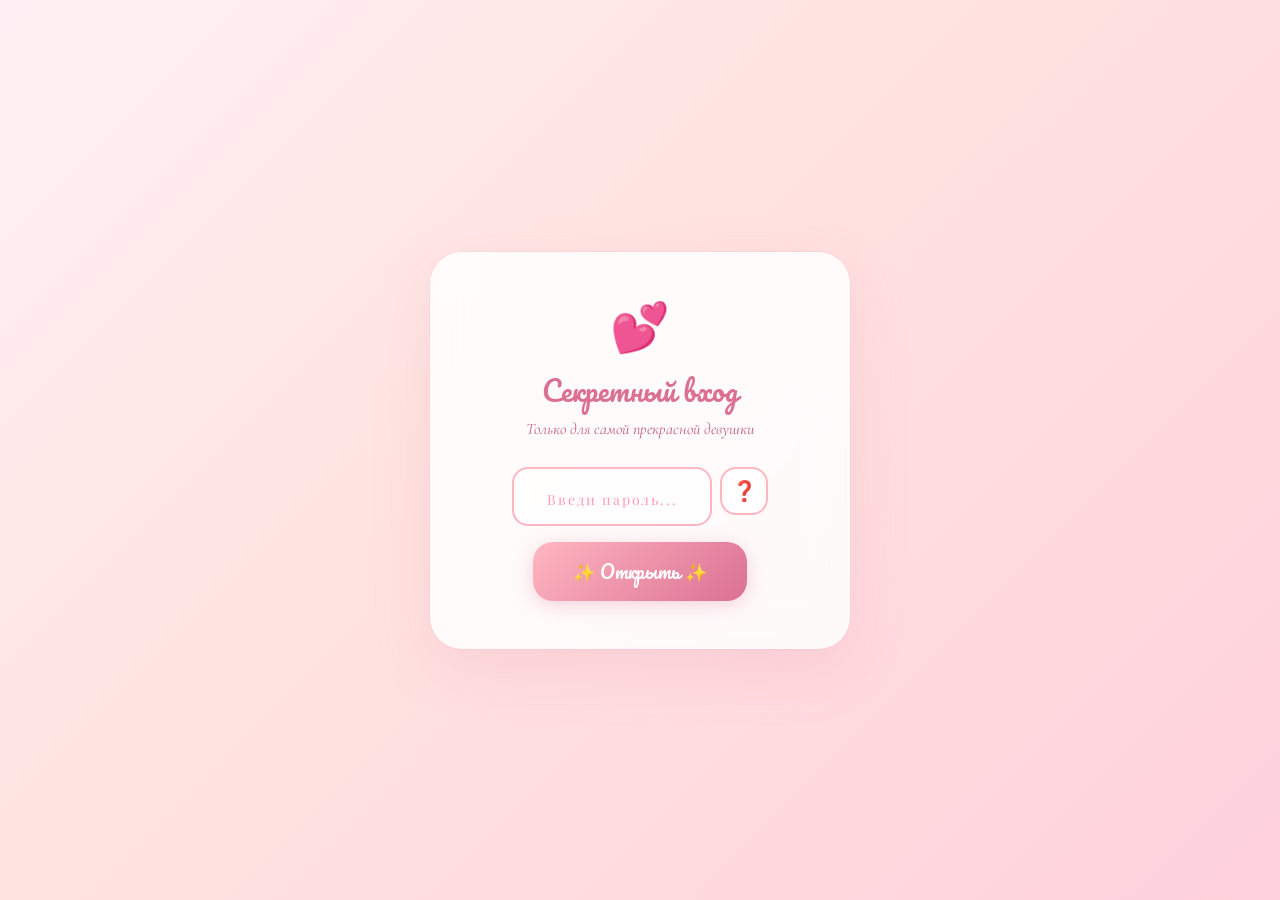
==== index.html @ 4d9b9edc "Add files via upload" ====
<!DOCTYPE html>
<html lang="ru">
<head>
  <meta charset="UTF-8">
  <meta name="viewport" content="width=device-width, initial-scale=1.0">
  <title>С днём рождения, Ангелина! ❤️</title>
  <link rel="preconnect" href="https://fonts.googleapis.com">
  <link rel="preconnect" href="https://fonts.gstatic.com" crossorigin>
  <link href="https://fonts.googleapis.com/css2?family=Playfair+Display:ital,wght@0,400;0,700;1,400&family=Pacifico&family=Cormorant+Garamond:ital,wght@0,400;0,500;1,400&display=swap" rel="stylesheet">
  <link rel="stylesheet" href="css/style.css">
</head>
<body>

<div id="auth-screen">
  <div class="auth-card">
    <div class="auth-emoji">💕</div>
    <h1 class="auth-title">Секретный вход</h1>
    <p class="auth-subtitle">Только для самой прекрасной девушки</p>
    <div class="auth-input-group">
      <input type="password" id="password-input" class="auth-input" placeholder="Введи пароль..." maxlength="6" autocomplete="off">
      <button class="auth-hint-btn" id="hint-btn" title="Подсказка">❓</button>
    </div>
    <button class="auth-btn" id="auth-btn">✨ Открыть ✨</button>
    <p class="auth-error" id="auth-error">Неверный пароль. Попробуй ещё 💗</p>
    <div class="hint-box" id="hint-box">
      <p>💭 Подсказка:</p>
      <p>Сколько тебе лет?</p>
      <p>Какое сегодня число?</p>
      <p>Какого числа у нас годовщина?</p>
      <p class="hint-final">Впиши эти 3 числа в пароль ✨</p>
    </div>
  </div>
</div>

<div id="main-content" style="display:none;">
  <div class="floating-hearts" id="floating-hearts"></div>

  <header class="hero">
    <div class="hero-badge">🎂 21 год</div>
    <h1 class="hero-title">С днём рождения, <span class="hero-name">Ангелина</span>!</h1>
    <p class="hero-subtitle">Самая красивая, самая любимая, самая родная ❤️</p>
    <div class="hero-roses">🌹🌷🌺🌸🌼</div>
  </header>

  <nav class="section-nav" id="section-nav">
    <button class="nav-btn active" data-section="counter">💗 Счётчик</button>
    <button class="nav-btn" data-section="letter">💌 Письмо</button>
    <button class="nav-btn" data-section="games">🎮 Игры</button>
    <button class="nav-btn" data-section="fireworks" id="fireworks-btn">🎆 Фейерверк</button>
  </nav>

  <div class="sections-container">

    <section id="section-counter" class="section active">
      <div class="section-header">
        <h2>💗 Наша история любви</h2>
        <p class="section-desc">С 21 декабря 2021 года — самый лучший день в нашей жизни</p>
      </div>
      <div class="counter-container" id="counter-container">
        <div class="counter-block">
          <span class="counter-num" id="counter-years">0</span>
          <span class="counter-label">лет</span>
        </div>
        <div class="counter-block">
          <span class="counter-num" id="counter-months">0</span>
          <span class="counter-label">месяцев</span>
        </div>
        <div class="counter-block">
          <span class="counter-num" id="counter-days">0</span>
          <span class="counter-label">дней</span>
        </div>
        <div class="counter-block">
          <span class="counter-num" id="counter-hours">0</span>
          <span class="counter-label">часов</span>
        </div>
        <div class="counter-block">
          <span class="counter-num" id="counter-minutes">0</span>
          <span class="counter-label">минут</span>
        </div>
        <div class="counter-block">
          <span class="counter-num" id="counter-seconds">0</span>
          <span class="counter-label">секунд</span>
        </div>
      </div>
      <div class="counter-stats" id="counter-stats">
        <div class="stat-block">
          <span class="stat-num" id="stat-birthdays">0</span>
          <span class="stat-label">дней рождений вместе</span>
        </div>
        <div class="stat-block">
          <span class="stat-num" id="stat-iloveyou">7 300</span>
          <span class="stat-label">раз сказано «Я люблю тебя»</span>
        </div>
        <div class="stat-block">
          <span class="stat-num" id="stat-thoughts">49 290</span>
          <span class="stat-label">минут в мыслях о тебе</span>
        </div>
        <div class="stat-block">
          <span class="stat-num" id="stat-hugs">15 000</span>
          <span class="stat-label">мысленных обнимашек</span>
        </div>
      </div>
      <p class="counter-message">И с каждым днём я люблю тебя всё сильнее 💕</p>
    </section>

    <section id="section-letter" class="section">
      <div class="section-header">
        <h2>💌 Письмо для любимой</h2>
        <p class="section-desc">Нажми на конверт, чтобы прочитать</p>
      </div>
      <div class="envelope-wrapper" id="envelope-wrapper">
        <div class="envelope" id="envelope">
          <div class="envelope-flap"></div>
          <div class="envelope-body">
            <span class="envelope-heart">❤️</span>
            <span class="envelope-text">Для Ангелины</span>
          </div>
        </div>
        <div class="letter-paper" id="letter-paper">
          <div class="letter-content">
            <p class="letter-date">21 июня 2026 года</p>
            <p class="letter-greeting">Моя любимая Ангелина,</p>
            <div class="letter-body">
              <p>Сегодня самый особенный день — твой 21-й день рождения! И я снова и снова поражаюсь тому, как мне повезло встретить тебя.</p>
              <p>Ты — самое прекрасное, что случилось в моей жизни. Твоя улыбка освещает мой мир ярче тысячи солнц, твой смех — самая мелодичная музыка, а твои глаза... в них я готов тонуть каждый день.</p>
              <p>С каждым днём я люблю тебя всё сильнее. Ты делаешь меня лучше, ты вдохновляешь меня, ты — моя половинка, которую я искал всю жизнь.</p>
              <p>Я хочу, чтобы каждый твой день был наполнен счастьем, улыбками и любовью. Ты заслуживаешь всего самого лучшего в этом мире, и я сделаю всё, чтобы ты это получила.</p>
              <p>Спасибо, что ты есть. Спасибо за каждый миг, проведённый вместе. Спасибо за твою любовь и нежность.</p>
              <p class="letter-final">Я люблю тебя ❤️</p>
            </div>
            <div class="letter-seal-area">
              <div class="letter-kiss">💋</div>
              <p class="letter-signature">С любовью,<br>от Шайлушайчика</p>
            </div>
          </div>
        </div>
      </div>
    </section>

    <section id="section-games" class="section">
      <div class="section-header">
        <h2>🎮 Мини-игры для тебя</h2>
        <p class="section-desc">Развлекайся и улыбайся! 💕</p>
      </div>

      <div class="game-tabs">
        <button class="game-tab active" data-game="memory">🧠 Найди пару</button>
        <button class="game-tab" data-game="quiz">📝 Тест для Ангелины</button>
      </div>

      <div id="game-memory" class="game-content active">
        <h3 class="game-title">🧠 Найди пару ❤️</h3>
        <p class="game-desc">Найди все пары одинаковых карточек</p>
        <div class="memory-stats">
          <span>Ходов: <strong id="memory-moves">0</strong></span>
          <span>Найдено: <strong id="memory-found">0</strong>/6</span>
        </div>
        <div class="memory-grid" id="memory-grid"></div>
        <div class="memory-win" id="memory-win" style="display:none;">
          <p>🎉 Ура! Ты нашла все пары!</p>
          <p>Ты сделала это за <span id="memory-final-moves">0</span> ходов! Ты невероятная 💕</p>
          <button class="memory-restart" onclick="initMemory()">🔄 Сыграть ещё</button>
        </div>
      </div>

      <div id="game-quiz" class="game-content">
        <h3 class="game-title">📝 Тест</h3>
        <p class="game-desc">Ответь на вопросы и узнай результат! 💗</p>
        <div id="quiz-container"></div>
        <div class="quiz-result" id="quiz-result" style="display:none;"></div>
      </div>
    </section>

    <section id="section-fireworks" class="section">
      <div class="section-header">
        <h2>🎆 Фейерверк любви</h2>
        <p class="section-desc">Нажми на кнопку и небо озарится салютом в честь тебя!</p>
      </div>
      <div class="fireworks-launch">
        <button class="fireworks-start" id="fireworks-start">✨ Запустить фейерверк ✨</button>
      </div>
    </section>

  </div>

  <div id="fireworks-overlay">
    <canvas id="fireworks-canvas"></canvas>
    <button class="fireworks-close" id="fireworks-close">✕</button>
    <p class="fireworks-caption" id="fireworks-caption">С днём рождения, Ангелина! 🎆</p>
  </div>

  <div class="hidden-secret" id="secret-spot">
    <span class="secret-text" id="secret-text">💕</span>
  </div>

  <footer class="site-footer">
    <p>С любовью, от Шайлушайчика ❤️</p>
    <div class="footer-roses">🌹💕🌹</div>
  </footer>
</div>

<div class="music-player" id="music-player">
  <div class="player-main">
    <button class="player-prev" id="player-prev">◀</button>
    <button class="player-toggle" id="player-toggle">
      <span class="icon play" id="player-icon"></span>
    </button>
    <button class="player-next" id="player-next">▶</button>
    <div class="player-info">
      <span class="player-track-name" id="player-track-name">ssshhhhiiittt! — Танцы</span>
      <span class="player-track-counter"><span id="player-current">0:00</span> / <span id="player-total">0:00</span></span>
    </div>
    <div class="player-volume">
      <span class="vol-icon">🔊</span>
      <input type="range" class="vol-slider" id="vol-slider" min="0" max="1" step="0.05" value="0.7">
    </div>
    <button class="player-list-btn" id="player-list-btn">🎶</button>
  </div>
  <div class="player-progress" id="player-progress">
    <div class="player-progress-bar" id="player-progress-bar"></div>
  </div>
  <div class="player-tracklist" id="player-tracklist">
    <div class="tracklist-item active" data-track="0">ssshhhhiiittt! — Танцы</div>
    <div class="tracklist-item" data-track="1">Whole Lotta Swag — я тебя люблю</div>
    <div class="tracklist-item" data-track="2">тёмный принц — цветы</div>
  </div>
  <audio id="audio-player" preload="metadata"></audio>
</div>

<script src="js/auth.js"></script>
<script src="js/counter.js"></script>
<script src="js/player.js"></script>
<script src="js/fireworks.js"></script>

<script src="js/letter.js"></script>
<script src="js/games.js"></script>
<script src="js/main.js"></script>
</body>
</html>
---- css/style.css ----
* {
  margin: 0;
  padding: 0;
  box-sizing: border-box;
}

:root {
  --pink-lightest: #FFF0F5;
  --pink-mist: #FFE4E1;
  --pink-light: #FFD1DC;
  --pink: #FFB6C1;
  --pink-medium: #FF9CB4;
  --pink-rose: #E8A0BF;
  --pink-dark: #DB7093;
  --pink-text: #C0607A;
  --gold: #D4A574;
  --gold-light: #E8C8A0;
  --white: #FFFFFF;
  --shadow: rgba(219, 112, 147, 0.15);
  --smooth: cubic-bezier(0.4, 0, 0.2, 1);
  --bounce: cubic-bezier(0.175, 0.885, 0.32, 1.275);
}

body {
  font-family: 'Cormorant Garamond', serif;
  background: linear-gradient(135deg, var(--pink-lightest) 0%, var(--pink-mist) 50%, var(--pink-light) 100%);
  min-height: 100vh;
  overflow-x: hidden;
  color: var(--pink-text);
}

/* ============ AUTH SCREEN ============ */

#auth-screen {
  position: fixed;
  top: 0;
  left: 0;
  width: 100%;
  height: 100%;
  display: flex;
  align-items: center;
  justify-content: center;
  background: linear-gradient(135deg, #FFF0F5 0%, #FFE4E1 40%, #FFD1DC 100%);
  z-index: 1000;
  transition: opacity 0.8s ease, transform 0.8s ease;
}

#auth-screen.hidden {
  opacity: 0;
  transform: scale(1.1);
  pointer-events: none;
}

.auth-card {
  background: rgba(255, 255, 255, 0.85);
  backdrop-filter: blur(20px);
  border-radius: 32px;
  padding: 48px 40px;
  max-width: 420px;
  width: 90%;
  text-align: center;
  box-shadow: 0 20px 60px var(--shadow), 0 0 0 1px rgba(255, 182, 193, 0.2);
  animation: authFloat 4s var(--smooth) infinite;
}

@keyframes authFloat {
  0%, 100% { transform: translateY(0); }
  50% { transform: translateY(-8px); }
}

.auth-emoji {
  font-size: 48px;
  margin-bottom: 8px;
  animation: heartBeat 2s var(--smooth) infinite;
}

@keyframes heartBeat {
  0%, 100% { transform: scale(1); }
  25% { transform: scale(1.15); }
  40% { transform: scale(1); }
  60% { transform: scale(1.1); }
}

.auth-title {
  font-family: 'Pacifico', cursive;
  font-size: 28px;
  color: var(--pink-dark);
  margin-bottom: 4px;
  font-weight: 400;
}

.auth-subtitle {
  font-family: 'Cormorant Garamond', serif;
  font-size: 16px;
  color: var(--pink-text);
  margin-bottom: 28px;
  font-style: italic;
}

.auth-input-group {
  display: flex;
  gap: 8px;
  margin-bottom: 16px;
  justify-content: center;
}

.auth-input {
  padding: 14px 20px;
  border: 2px solid var(--pink);
  border-radius: 16px;
  font-size: 20px;
  font-family: 'Playfair Display', serif;
  text-align: center;
  letter-spacing: 8px;
  width: 200px;
  background: rgba(255, 255, 255, 0.6);
  color: var(--pink-text);
  outline: none;
  transition: all 0.35s var(--smooth);
}

.auth-input:focus {
  border-color: var(--pink-dark);
  box-shadow: 0 0 0 4px rgba(219, 112, 147, 0.1);
}

.auth-input::placeholder {
  letter-spacing: 2px;
  font-size: 14px;
  color: var(--pink-medium);
}

.auth-hint-btn {
  width: 48px;
  height: 48px;
  border: 2px solid var(--pink);
  border-radius: 16px;
  background: rgba(255, 255, 255, 0.6);
  font-size: 20px;
  cursor: pointer;
  transition: all 0.35s var(--smooth);
  display: flex;
  align-items: center;
  justify-content: center;
}

.auth-hint-btn:hover {
  background: var(--pink-light);
  border-color: var(--pink-dark);
  transform: scale(1.05);
}

.auth-btn {
  padding: 14px 40px;
  border: none;
  border-radius: 20px;
  background: linear-gradient(135deg, var(--pink) 0%, var(--pink-dark) 100%);
  color: white;
  font-size: 18px;
  font-family: 'Pacifico', cursive;
  cursor: pointer;
  transition: all 0.35s var(--smooth);
  box-shadow: 0 4px 20px rgba(219, 112, 147, 0.3);
}

.auth-btn:hover {
  transform: translateY(-2px);
  box-shadow: 0 8px 30px rgba(219, 112, 147, 0.4);
}

.auth-btn:active {
  transform: translateY(0);
}

.auth-error {
  font-size: 14px;
  color: #E07080;
  margin-top: 12px;
  display: none;
  font-style: italic;
}

.hint-box {
  margin-top: 20px;
  padding: 20px;
  background: rgba(255, 182, 193, 0.1);
  border-radius: 16px;
  border: 1px dashed var(--pink);
  display: none;
  animation: fadeSlideDown 0.4s ease;
}

@keyframes fadeSlideDown {
  from {
    opacity: 0;
    transform: translateY(-10px);
  }
  to {
    opacity: 1;
    transform: translateY(0);
  }
}

.hint-box p {
  font-family: 'Cormorant Garamond', serif;
  font-size: 16px;
  color: var(--pink-text);
  margin-bottom: 6px;
}

.hint-final {
  margin-top: 10px;
  font-style: italic;
  color: var(--pink-rose) !important;
}

/* ============ MAIN CONTENT ============ */

#main-content {
  opacity: 0;
  animation: contentFadeIn 1.2s ease forwards;
}

@keyframes contentFadeIn {
  from { opacity: 0; }
  to { opacity: 1; }
}

.floating-hearts {
  position: fixed;
  top: 0;
  left: 0;
  width: 100%;
  height: 100%;
  pointer-events: none;
  z-index: 0;
  overflow: hidden;
}

.floating-heart {
  position: absolute;
  font-size: 20px;
  animation: floatUp var(--smooth) infinite;
  opacity: 0.4;
}

@keyframes floatUp {
  0% {
    transform: translateY(100vh) rotate(0deg) scale(0.5);
    opacity: 0;
  }
  10% {
    opacity: 0.4;
  }
  90% {
    opacity: 0.4;
  }
  100% {
    transform: translateY(-100px) rotate(720deg) scale(1);
    opacity: 0;
  }
}

/* ============ HERO ============ */

.hero {
  text-align: center;
  padding: 60px 20px 40px;
  position: relative;
  z-index: 1;
}

.hero-badge {
  display: inline-block;
  padding: 8px 24px;
  background: linear-gradient(135deg, var(--pink), var(--pink-dark));
  color: white;
  border-radius: 30px;
  font-family: 'Pacifico', cursive;
  font-size: 18px;
  margin-bottom: 20px;
  box-shadow: 0 4px 15px rgba(219, 112, 147, 0.3);
  animation: pulse 3s var(--smooth) infinite;
}

@keyframes pulse {
  0%, 100% { transform: scale(1); }
  50% { transform: scale(1.05); }
}

.hero-title {
  font-family: 'Playfair Display', serif;
  font-size: 42px;
  color: var(--pink-dark);
  line-height: 1.3;
  margin-bottom: 12px;
}

.hero-name {
  font-family: 'Pacifico', cursive;
  color: var(--pink-rose);
  font-size: 48px;
  display: inline-block;
  animation: shimmer 4s var(--smooth) infinite;
  background: linear-gradient(135deg, var(--pink-dark), var(--pink-rose), var(--pink-dark));
  background-size: 200% 200%;
  -webkit-background-clip: text;
  background-clip: text;
  -webkit-text-fill-color: transparent;
}

@keyframes shimmer {
  0%, 100% { background-position: 0% 50%; }
  50% { background-position: 100% 50%; }
}

.hero-subtitle {
  font-family: 'Cormorant Garamond', serif;
  font-size: 18px;
  color: var(--pink-text);
  font-style: italic;
  margin-bottom: 16px;
}

.hero-roses {
  font-size: 28px;
  letter-spacing: 8px;
  animation: sway 4s var(--smooth) infinite;
}

@keyframes sway {
  0%, 100% { transform: rotate(-3deg); }
  50% { transform: rotate(3deg); }
}

/* ============ SECTION NAV ============ */

.section-nav {
  display: flex;
  justify-content: center;
  gap: 8px;
  padding: 12px 16px;
  position: sticky;
  top: 0;
  z-index: 100;
  background: rgba(255, 240, 245, 0.8);
  backdrop-filter: blur(12px);
  border-bottom: 1px solid rgba(255, 182, 193, 0.3);
  flex-wrap: wrap;
}

.nav-btn {
  padding: 10px 20px;
  border: 2px solid transparent;
  border-radius: 20px;
  background: rgba(255, 255, 255, 0.5);
  font-family: 'Cormorant Garamond', serif;
  font-size: 15px;
  font-weight: 500;
  color: var(--pink-text);
  cursor: pointer;
  transition: all 0.35s var(--smooth);
}

.nav-btn:hover {
  background: rgba(255, 255, 255, 0.8);
  border-color: var(--pink);
}

.nav-btn.active {
  background: linear-gradient(135deg, var(--pink), var(--pink-dark));
  color: white;
  border-color: transparent;
  box-shadow: 0 4px 15px rgba(219, 112, 147, 0.3);
}

/* ============ SECTIONS ============ */

.sections-container {
  max-width: 720px;
  margin: 0 auto;
  padding: 20px 16px 120px;
  position: relative;
  z-index: 1;
}

.section {
  display: none;
  animation: sectionFadeIn 0.6s var(--bounce);
}

.section.active {
  display: block;
}

@keyframes sectionFadeIn {
  from {
    opacity: 0;
    transform: translateY(20px);
  }
  to {
    opacity: 1;
    transform: translateY(0);
  }
}

.section-header {
  text-align: center;
  margin-bottom: 28px;
}

.section-header h2 {
  font-family: 'Playfair Display', serif;
  font-size: 28px;
  color: var(--pink-dark);
  margin-bottom: 6px;
}

.section-desc {
  font-family: 'Cormorant Garamond', serif;
  font-size: 16px;
  color: var(--pink-text);
  font-style: italic;
}

/* ============ COUNTER ============ */

.counter-container {
  display: flex;
  flex-wrap: wrap;
  justify-content: center;
  gap: 12px;
  margin-bottom: 20px;
}

.counter-block {
  background: rgba(255, 255, 255, 0.7);
  backdrop-filter: blur(8px);
  border-radius: 20px;
  padding: 16px 18px;
  min-width: 80px;
  text-align: center;
  box-shadow: 0 4px 20px var(--shadow);
  border: 1px solid rgba(255, 182, 193, 0.3);
  transition: transform 0.3s ease;
}

.counter-block:hover {
  transform: translateY(-4px);
}

.counter-num {
  display: block;
  font-family: 'Playfair Display', serif;
  font-size: 32px;
  color: var(--pink-dark);
  font-weight: 700;
  line-height: 1.2;
}

.counter-label {
  display: block;
  font-family: 'Cormorant Garamond', serif;
  font-size: 13px;
  color: var(--pink-text);
  text-transform: uppercase;
  letter-spacing: 1px;
  margin-top: 2px;
}

.counter-message {
  text-align: center;
  font-family: 'Pacifico', cursive;
  font-size: 18px;
  color: var(--pink-rose);
  margin-top: 12px;
}

/* ============ COUNTER STATS ============ */

.counter-stats {
  display: flex;
  flex-wrap: wrap;
  justify-content: center;
  gap: 10px;
  margin: 20px 0;
}

.stat-block {
  background: rgba(255, 255, 255, 0.65);
  backdrop-filter: blur(8px);
  border-radius: 16px;
  padding: 14px 18px;
  min-width: 140px;
  flex: 1;
  text-align: center;
  box-shadow: 0 4px 20px var(--shadow);
  border: 1px solid rgba(255, 182, 193, 0.25);
  transition: transform 0.35s var(--smooth);
}

.stat-block:hover {
  transform: translateY(-4px);
}

.stat-num {
  display: block;
  font-family: 'Playfair Display', serif;
  font-size: 26px;
  color: var(--pink-dark);
  font-weight: 700;
  line-height: 1.2;
}

.stat-label {
  display: block;
  font-family: 'Cormorant Garamond', serif;
  font-size: 12px;
  color: var(--pink-text);
  margin-top: 4px;
  line-height: 1.3;
}




/* ============ LETTER ============ */

.envelope-wrapper {
  display: flex;
  flex-direction: column;
  align-items: center;
  cursor: pointer;
}

.envelope {
  position: relative;
  width: 280px;
  height: 200px;
  background: linear-gradient(135deg, var(--pink-light) 0%, var(--pink) 100%);
  border-radius: 12px;
  box-shadow: 0 8px 30px var(--shadow);
  overflow: hidden;
  transition: transform 0.3s ease;
}

.envelope:hover {
  transform: scale(1.02);
}

.envelope-flap {
  position: absolute;
  top: 0;
  left: 0;
  width: 100%;
  height: 100%;
  clip-path: polygon(50% 40%, 0% 0%, 100% 0%);
  background: linear-gradient(135deg, var(--pink-medium) 0%, var(--pink-dark) 100%);
  transition: all 0.6s cubic-bezier(0.4, 0, 0.2, 1);
  transform-origin: top;
  z-index: 3;
}

.envelope.opened .envelope-flap {
  transform: rotateX(180deg);
  clip-path: polygon(50% 60%, 0% 0%, 100% 0%);
  z-index: 0;
}

.envelope-body {
  position: absolute;
  top: 0;
  left: 0;
  width: 100%;
  height: 100%;
  display: flex;
  flex-direction: column;
  align-items: center;
  justify-content: center;
  z-index: 2;
}

.envelope-heart {
  font-size: 40px;
  animation: heartBeat 2s ease-in-out infinite;
}

.envelope-text {
  font-family: 'Pacifico', cursive;
  font-size: 16px;
  color: white;
  margin-top: 8px;
}

.letter-paper {
  width: 280px;
  max-height: 0;
  overflow: hidden;
  background: linear-gradient(135deg, #FFFEF5 0%, #FFFBF0 100%);
  border-radius: 8px;
  box-shadow: 0 8px 30px var(--shadow);
  transition: max-height 0.8s cubic-bezier(0.4, 0, 0.2, 1);
  margin-top: -4px;
  position: relative;
  z-index: 4;
}

.letter-paper.open {
  max-height: 800px;
  padding: 28px 24px;
  border: 1px solid rgba(255, 182, 193, 0.3);
}

.letter-content {
  opacity: 0;
  transition: opacity 0.6s ease 0.4s;
}

.letter-paper.open .letter-content {
  opacity: 1;
}

.letter-date {
  font-family: 'Cormorant Garamond', serif;
  font-size: 14px;
  color: var(--gold);
  text-align: right;
  margin-bottom: 12px;
  font-style: italic;
}

.letter-greeting {
  font-family: 'Playfair Display', serif;
  font-size: 20px;
  color: var(--pink-dark);
  margin-bottom: 12px;
}

.letter-body p {
  font-family: 'Cormorant Garamond', serif;
  font-size: 16px;
  color: #5a4a4a;
  line-height: 1.7;
  margin-bottom: 10px;
  text-indent: 20px;
}

.letter-final {
  font-family: 'Pacifico', cursive !important;
  font-size: 20px !important;
  color: var(--pink-dark) !important;
  text-align: center;
  margin: 16px 0 !important;
  text-indent: 0 !important;
}

.letter-seal-area {
  text-align: center;
  margin-top: 20px;
  padding-top: 16px;
  border-top: 1px dashed var(--pink-light);
}

.letter-kiss {
  font-size: 48px;
  margin-bottom: 8px;
  animation: heartBeat 2s ease-in-out infinite;
}

.letter-signature {
  font-family: 'Pacifico', cursive;
  font-size: 20px;
  color: var(--pink-dark);
  line-height: 1.4;
}

/* ============ GAMES ============ */

.game-tabs {
  display: flex;
  gap: 8px;
  margin-bottom: 20px;
}

.game-tab {
  flex: 1;
  padding: 10px 16px;
  border: 2px solid transparent;
  border-radius: 14px;
  background: rgba(255, 255, 255, 0.5);
  font-family: 'Cormorant Garamond', serif;
  font-size: 16px;
  font-weight: 500;
  color: var(--pink-text);
  cursor: pointer;
  transition: all 0.35s var(--smooth);
}

.game-tab:hover {
  background: rgba(255, 255, 255, 0.8);
}

.game-tab.active {
  background: linear-gradient(135deg, var(--pink), var(--pink-dark));
  color: white;
  box-shadow: 0 4px 15px rgba(219, 112, 147, 0.3);
}

.game-content {
  display: none;
  animation: sectionFadeIn 0.4s ease;
}

.game-content.active {
  display: block;
}

.game-title {
  font-family: 'Playfair Display', serif;
  font-size: 22px;
  color: var(--pink-dark);
  text-align: center;
  margin-bottom: 4px;
}

.game-desc {
  text-align: center;
  font-family: 'Cormorant Garamond', serif;
  font-size: 15px;
  color: var(--pink-text);
  font-style: italic;
  margin-bottom: 16px;
}

/* Memory Game */
.memory-stats {
  display: flex;
  justify-content: center;
  gap: 24px;
  margin-bottom: 16px;
  font-family: 'Cormorant Garamond', serif;
  font-size: 16px;
  color: var(--pink-text);
}

.memory-stats strong {
  color: var(--pink-dark);
  font-family: 'Playfair Display', serif;
  font-size: 18px;
}

.memory-grid {
  display: grid;
  grid-template-columns: repeat(4, 1fr);
  gap: 8px;
  max-width: 400px;
  margin: 0 auto;
}

.memory-card {
  aspect-ratio: 1;
  background: linear-gradient(135deg, var(--pink) 0%, var(--pink-dark) 100%);
  border-radius: 14px;
  display: flex;
  align-items: center;
  justify-content: center;
  font-size: 36px;
  cursor: pointer;
  transition: all 0.45s var(--smooth);
  box-shadow: 0 4px 15px var(--shadow);
  user-select: none;
}

.memory-card:hover:not(.matched):not(.flipped) {
  transform: translateY(-3px);
  box-shadow: 0 8px 25px var(--shadow);
}

.memory-card.flipped {
  background: white;
  transform: rotateY(180deg);
  box-shadow: 0 4px 15px rgba(0,0,0,0.1);
}

.memory-card.matched {
  background: var(--pink-lightest);
  cursor: default;
  animation: matchPop 0.5s ease;
}

@keyframes matchPop {
  0% { transform: scale(1); }
  50% { transform: scale(1.15); }
  100% { transform: scale(1); }
}

.memory-card.matched .card-content {
  animation: spinHappy 0.5s ease;
}

@keyframes spinHappy {
  0% { transform: rotate(0deg); }
  100% { transform: rotate(360deg); }
}

.card-content {
  transition: all 0.4s ease;
}

.memory-win {
  text-align: center;
  margin-top: 20px;
  padding: 24px;
  background: rgba(255, 255, 255, 0.7);
  border-radius: 20px;
  border: 2px dashed var(--pink);
}

.memory-win p {
  font-family: 'Cormorant Garamond', serif;
  font-size: 18px;
  color: var(--pink-text);
  margin-bottom: 8px;
}

.memory-restart {
  margin-top: 12px;
  padding: 10px 24px;
  border: none;
  border-radius: 16px;
  background: linear-gradient(135deg, var(--pink), var(--pink-dark));
  color: white;
  font-family: 'Pacifico', cursive;
  font-size: 16px;
  cursor: pointer;
  transition: all 0.35s var(--smooth);
  box-shadow: 0 4px 15px rgba(219, 112, 147, 0.3);
}

.memory-restart:hover {
  transform: translateY(-2px);
  box-shadow: 0 8px 25px rgba(219, 112, 147, 0.4);
}

/* Quiz */
#quiz-container {
  max-width: 500px;
  margin: 0 auto;
}

.quiz-question {
  margin-bottom: 20px;
  background: rgba(255, 255, 255, 0.6);
  padding: 20px;
  border-radius: 16px;
  box-shadow: 0 2px 10px var(--shadow);
  animation: sectionFadeIn 0.4s ease;
}

.quiz-q-text {
  font-family: 'Playfair Display', serif;
  font-size: 17px;
  color: var(--pink-dark);
  margin-bottom: 12px;
}

.quiz-option {
  display: block;
  width: 100%;
  padding: 10px 16px;
  margin-bottom: 6px;
  border: 2px solid rgba(255, 182, 193, 0.3);
  border-radius: 12px;
  background: rgba(255, 255, 255, 0.5);
  font-family: 'Cormorant Garamond', serif;
  font-size: 15px;
  color: var(--pink-text);
  cursor: pointer;
  transition: all 0.35s var(--smooth);
  text-align: left;
}

.quiz-option:hover {
  background: var(--pink-lightest);
  border-color: var(--pink);
}

.quiz-option.selected {
  background: linear-gradient(135deg, var(--pink-lightest), var(--pink-light));
  border-color: var(--pink-dark);
  color: var(--pink-dark);
  font-weight: 500;
}

.quiz-submit {
  display: block;
  margin: 0 auto;
  padding: 14px 40px;
  border: none;
  border-radius: 20px;
  background: linear-gradient(135deg, var(--pink), var(--pink-dark));
  color: white;
  font-family: 'Pacifico', cursive;
  font-size: 18px;
  cursor: pointer;
  transition: all 0.35s var(--smooth);
  box-shadow: 0 4px 20px rgba(219, 112, 147, 0.3);
}

.quiz-submit:hover {
  transform: translateY(-2px);
  box-shadow: 0 8px 30px rgba(219, 112, 147, 0.4);
}

.quiz-result {
  text-align: center;
  padding: 32px 24px;
  background: rgba(255, 255, 255, 0.7);
  border-radius: 20px;
  border: 2px dashed var(--pink);
  animation: sectionFadeIn 0.5s ease;
}

.quiz-result h3 {
  font-family: 'Playfair Display', serif;
  font-size: 24px;
  color: var(--pink-dark);
  margin-bottom: 8px;
}

.quiz-result p {
  font-family: 'Cormorant Garamond', serif;
  font-size: 17px;
  color: var(--pink-text);
  line-height: 1.6;
  margin-bottom: 6px;
}

.quiz-result-emoji {
  font-size: 56px;
  margin-bottom: 12px;
  display: block;
}

.quiz-result-score {
  font-family: 'Pacifico', cursive;
  font-size: 22px;
  color: var(--pink-dark);
}

.quiz-restart {
  margin-top: 16px;
  padding: 10px 24px;
  border: 2px solid var(--pink);
  border-radius: 16px;
  background: rgba(255, 255, 255, 0.6);
  font-family: 'Cormorant Garamond', serif;
  font-size: 15px;
  color: var(--pink-text);
  cursor: pointer;
  transition: all 0.35s var(--smooth);
}

.quiz-restart:hover {
  background: var(--pink-light);
}

/* ============ HIDDEN SECRET ============ */

.hidden-secret {
  position: fixed;
  bottom: 100px;
  right: 20px;
  z-index: 50;
  cursor: pointer;
}

.secret-text {
  font-size: 24px;
  opacity: 0.2;
  transition: all 0.35s var(--smooth);
  display: block;
  animation: gentlePulse 3s ease-in-out infinite;
}

@keyframes gentlePulse {
  0%, 100% { opacity: 0.2; transform: scale(1); }
  50% { opacity: 0.5; transform: scale(1.1); }
}

.hidden-secret:hover .secret-text {
  opacity: 1;
  transform: scale(1.3);
}

.secret-message {
  position: fixed;
  bottom: 150px;
  right: 20px;
  font-family: 'Pacifico', cursive;
  font-size: 24px;
  color: var(--pink-dark);
  z-index: 51;
  animation: secretAppear 1s cubic-bezier(0.175, 0.885, 0.32, 1.275) forwards;
  text-shadow: 0 0 20px rgba(219, 112, 147, 0.3);
  pointer-events: none;
}

@keyframes secretAppear {
  0% {
    opacity: 0;
    transform: scale(0.3) translateY(20px);
  }
  50% {
    opacity: 1;
    transform: scale(1.15);
  }
  100% {
    opacity: 1;
    transform: scale(1);
  }
}

/* ============ FOOTER ============ */

.site-footer {
  text-align: center;
  padding: 32px 20px;
  color: var(--pink-rose);
  border-top: 1px solid rgba(255, 182, 193, 0.2);
  margin-top: 20px;
}

.site-footer p {
  font-family: 'Cormorant Garamond', serif;
  font-size: 16px;
  margin-bottom: 4px;
}

.footer-small {
  font-size: 13px !important;
  font-style: italic;
  color: var(--pink-medium);
}

.footer-roses {
  font-size: 20px;
  margin-top: 8px;
  letter-spacing: 6px;
}

/* ============ MUSIC PLAYER ============ */

.music-player {
  position: fixed;
  bottom: 0;
  left: 0;
  width: 100%;
  background: rgba(255, 240, 245, 0.95);
  backdrop-filter: blur(16px);
  border-top: 1px solid rgba(255, 182, 193, 0.3);
  z-index: 200;
  box-shadow: 0 -4px 30px rgba(219, 112, 147, 0.1);
  transition: all 0.5s var(--smooth);
}

.fireworks-active .music-player {
  background: rgba(10, 5, 20, 0.7);
  backdrop-filter: blur(8px);
  border-top-color: rgba(255, 255, 255, 0.1);
}

.fireworks-active .music-player .player-track-name {
  color: rgba(255, 255, 255, 0.6);
}

.fireworks-active .music-player .player-track-counter {
  color: rgba(255, 255, 255, 0.4);
}

.fireworks-active .music-player .player-prev,
.fireworks-active .music-player .player-next {
  background: rgba(255, 255, 255, 0.1);
  color: rgba(255, 255, 255, 0.6);
}

.fireworks-active .music-player .player-list-btn {
  background: rgba(255, 255, 255, 0.1);
}

.fireworks-active .music-player .vol-slider {
  opacity: 0.5;
}

.fireworks-active .music-player .vol-icon {
  color: rgba(255, 255, 255, 0.5);
}

.fireworks-active .music-player .player-tracklist {
  background: rgba(10, 5, 20, 0.8);
  border-top-color: rgba(255, 255, 255, 0.05);
}

.fireworks-active .tracklist-item {
  color: rgba(255, 255, 255, 0.5);
}

.fireworks-active .tracklist-item.active {
  color: rgba(255, 255, 255, 0.9);
  background: rgba(255, 255, 255, 0.1);
}

.player-main {
  display: flex;
  align-items: center;
  gap: 8px;
  padding: 8px 12px;
}

.player-prev,
.player-next {
  width: 36px;
  height: 36px;
  border: none;
  border-radius: 50%;
  background: rgba(255, 255, 255, 0.4);
  color: var(--pink-text);
  font-size: 12px;
  cursor: pointer;
  transition: all 0.3s cubic-bezier(0.4, 0, 0.2, 1);
  display: flex;
  align-items: center;
  justify-content: center;
  flex-shrink: 0;
}

.player-prev:hover,
.player-next:hover {
  background: rgba(255, 255, 255, 0.8);
  transform: scale(1.1);
}

.player-prev:active,
.player-next:active {
  transform: scale(0.92);
}

.player-toggle {
  width: 42px;
  height: 42px;
  border: none;
  border-radius: 50%;
  background: linear-gradient(135deg, var(--pink), var(--pink-dark));
  color: white;
  font-size: 18px;
  cursor: pointer;
  transition: all 0.3s cubic-bezier(0.4, 0, 0.2, 1);
  display: flex;
  align-items: center;
  justify-content: center;
  flex-shrink: 0;
  box-shadow: 0 4px 15px rgba(219, 112, 147, 0.3);
}

.player-toggle:hover {
  transform: scale(1.08);
  box-shadow: 0 6px 20px rgba(219, 112, 147, 0.4);
}

.player-toggle:active {
  transform: scale(0.95);
}

.player-toggle .icon {
  display: block;
  width: 16px;
  height: 16px;
  position: relative;
}

.player-toggle .icon.play {
  border-style: solid;
  border-width: 8px 0 8px 14px;
  border-color: transparent transparent transparent white;
  margin-left: 2px;
}

.player-toggle .icon.pause {
  display: flex;
  gap: 3px;
  justify-content: center;
  align-items: center;
  width: 16px;
  height: 16px;
}

.player-toggle .icon.pause::before,
.player-toggle .icon.pause::after {
  content: '';
  width: 4px;
  height: 16px;
  background: white;
  border-radius: 2px;
}

.player-info {
  flex: 1;
  display: flex;
  flex-direction: column;
  gap: 2px;
  min-width: 0;
}

.player-track-name {
  font-family: 'Cormorant Garamond', serif;
  font-size: 14px;
  color: var(--pink-text);
  white-space: nowrap;
  overflow: hidden;
  text-overflow: ellipsis;
  font-weight: 500;
}

.player-track-counter {
  font-family: 'Cormorant Garamond', serif;
  font-size: 11px;
  color: var(--pink-rose);
}

.player-volume {
  display: flex;
  align-items: center;
  gap: 4px;
  flex-shrink: 0;
}

.vol-icon {
  font-size: 14px;
  color: var(--pink-rose);
}

.vol-slider {
  -webkit-appearance: none;
  appearance: none;
  width: 60px;
  height: 4px;
  border-radius: 2px;
  background: rgba(255, 182, 193, 0.3);
  outline: none;
  cursor: pointer;
  transition: opacity 0.2s ease;
}

.vol-slider::-webkit-slider-thumb {
  -webkit-appearance: none;
  appearance: none;
  width: 14px;
  height: 14px;
  border-radius: 50%;
  background: linear-gradient(135deg, var(--pink), var(--pink-dark));
  cursor: pointer;
  box-shadow: 0 2px 8px rgba(219, 112, 147, 0.3);
  transition: transform 0.2s ease;
}

.vol-slider::-webkit-slider-thumb:hover {
  transform: scale(1.2);
}

.vol-slider::-moz-range-thumb {
  width: 14px;
  height: 14px;
  border-radius: 50%;
  background: linear-gradient(135deg, var(--pink), var(--pink-dark));
  cursor: pointer;
  border: none;
}

.player-list-btn {
  width: 36px;
  height: 36px;
  border: none;
  border-radius: 10px;
  background: rgba(255, 255, 255, 0.4);
  font-size: 16px;
  cursor: pointer;
  transition: all 0.3s cubic-bezier(0.4, 0, 0.2, 1);
  display: flex;
  align-items: center;
  justify-content: center;
  flex-shrink: 0;
}

.player-list-btn:hover {
  background: rgba(255, 255, 255, 0.8);
  transform: scale(1.05);
}

.player-progress {
  height: 3px;
  background: rgba(255, 182, 193, 0.3);
  cursor: pointer;
  position: relative;
  transition: height 0.2s ease;
}

.player-progress:hover {
  height: 5px;
}

.player-progress-bar {
  height: 100%;
  background: linear-gradient(90deg, var(--pink), var(--pink-dark));
  width: 0%;
  transition: width 0.15s linear;
  border-radius: 0 2px 2px 0;
  position: relative;
}

.player-progress-bar::after {
  content: '';
  position: absolute;
  right: -5px;
  top: -3px;
  width: 9px;
  height: 9px;
  border-radius: 50%;
  background: var(--pink-dark);
  opacity: 0;
  transition: opacity 0.2s ease;
}

.player-progress:hover .player-progress-bar::after {
  opacity: 1;
}

.player-tracklist {
  display: none;
  padding: 8px 16px 12px;
  border-top: 1px solid rgba(255, 182, 193, 0.2);
  background: rgba(255, 255, 255, 0.5);
}

.player-tracklist.open {
  display: block;
  animation: slideUp 0.3s cubic-bezier(0.4, 0, 0.2, 1);
}

@keyframes slideUp {
  from {
    opacity: 0;
    transform: translateY(10px);
  }
  to {
    opacity: 1;
    transform: translateY(0);
  }
}

.tracklist-item {
  padding: 10px 14px;
  border-radius: 12px;
  font-family: 'Cormorant Garamond', serif;
  font-size: 14px;
  color: var(--pink-text);
  cursor: pointer;
  transition: all 0.3s cubic-bezier(0.4, 0, 0.2, 1);
}

.tracklist-item:hover {
  background: rgba(255, 182, 193, 0.15);
  padding-left: 20px;
}

.tracklist-item.active {
  background: rgba(255, 182, 193, 0.2);
  color: var(--pink-dark);
  font-weight: 500;
}

/* ============ FIREWORKS ============ */

#fireworks-overlay {
  position: fixed;
  top: 0;
  left: 0;
  width: 100%;
  height: 100%;
  z-index: 999;
  display: none;
  background: rgba(10, 5, 20, 0.92);
}

#fireworks-overlay.active {
  display: block;
  animation: fadeIn 0.6s ease;
}

#fireworks-canvas {
  position: absolute;
  top: 0;
  left: 0;
  width: 100%;
  height: 100%;
}

.fireworks-close {
  position: absolute;
  top: 16px;
  right: 20px;
  width: 40px;
  height: 40px;
  border: 2px solid rgba(255, 255, 255, 0.3);
  border-radius: 50%;
  background: rgba(255, 255, 255, 0.1);
  color: white;
  font-size: 18px;
  cursor: pointer;
  z-index: 1000;
  transition: all 0.35s var(--smooth);
  display: flex;
  align-items: center;
  justify-content: center;
}

.fireworks-close:hover {
  background: rgba(255, 255, 255, 0.2);
  border-color: rgba(255, 255, 255, 0.5);
  transform: scale(1.1);
}

.fireworks-caption {
  position: absolute;
  top: 12%;
  left: 50%;
  transform: translateX(-50%);
  font-family: 'Pacifico', cursive;
  font-size: 32px;
  color: white;
  text-shadow: 0 0 30px rgba(255, 182, 193, 0.5), 0 0 60px rgba(219, 112, 147, 0.3);
  z-index: 1000;
  text-align: center;
  pointer-events: none;
  animation: captionGlow 2s var(--smooth) infinite alternate;
  white-space: nowrap;
}

@keyframes captionGlow {
  from { text-shadow: 0 0 20px rgba(255, 182, 193, 0.4); }
  to { text-shadow: 0 0 40px rgba(255, 182, 193, 0.8), 0 0 80px rgba(219, 112, 147, 0.4); }
}

.fireworks-launch {
  text-align: center;
  padding: 40px 0;
}

.fireworks-start {
  padding: 18px 48px;
  border: none;
  border-radius: 30px;
  background: linear-gradient(135deg, #FF6B9D, #C44F8C);
  color: white;
  font-family: 'Pacifico', cursive;
  font-size: 20px;
  cursor: pointer;
  transition: all 0.4s cubic-bezier(0.175, 0.885, 0.32, 1.275);
  box-shadow: 0 8px 30px rgba(196, 79, 140, 0.4);
}

.fireworks-start:hover {
  transform: scale(1.08);
  box-shadow: 0 12px 40px rgba(196, 79, 140, 0.5);
}

.fireworks-start:active {
  transform: scale(0.95);
}

/* ============ RESPONSIVE ============ */

@media (max-width: 480px) {
  .hero-title {
    font-size: 28px;
  }
  .hero-name {
    font-size: 34px;
  }
  .auth-card {
    padding: 32px 24px;
  }
  .auth-input {
    width: 160px;
    font-size: 18px;
  }
  .counter-block {
    min-width: 65px;
    padding: 12px 14px;
  }
  .counter-num {
    font-size: 24px;
  }
  .memory-grid {
    grid-template-columns: repeat(3, 1fr);
    max-width: 280px;
  }
  .envelope, .letter-paper {
    width: 240px;
  }
  .envelope {
    height: 170px;
  }
  .section-nav {
    gap: 4px;
  }
  .nav-btn {
    padding: 8px 14px;
    font-size: 13px;
  }
  .letter-body p {
    font-size: 14px;
  }
}
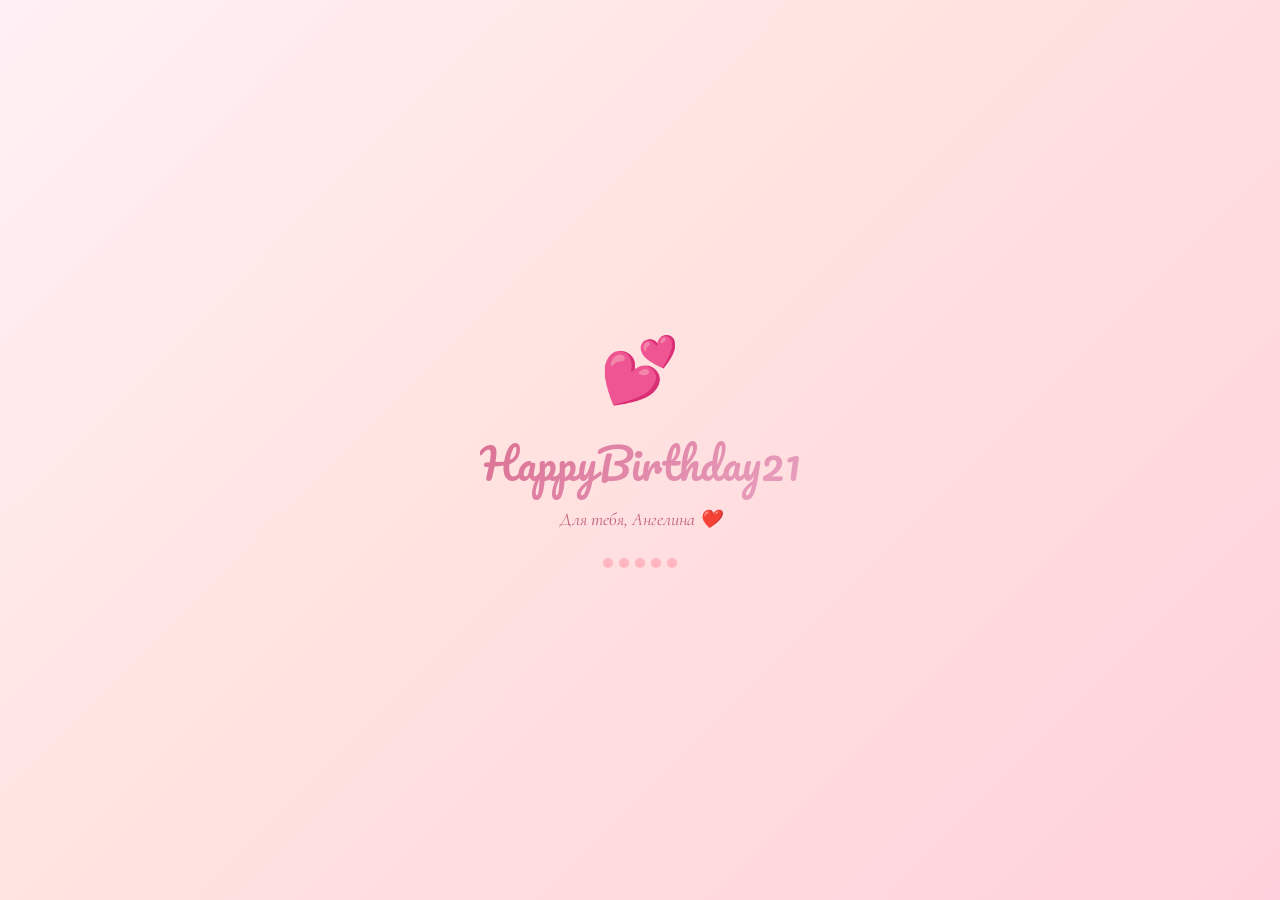
==== commit 1ccb51e2: "Add splash screen, Polaroid gallery, mobile responsive" ====
--- a/index.html
+++ b/index.html
@@ -11,6 +11,17 @@
 </head>
 <body>
 
+<div id="splash-screen">
+  <div class="splash-content">
+    <div class="splash-heart">💕</div>
+    <h1 class="splash-title">HappyBirthday21</h1>
+    <p class="splash-subtitle">Для тебя, Ангелина ❤️</p>
+    <div class="splash-loader">
+      <span></span><span></span><span></span><span></span><span></span>
+    </div>
+  </div>
+</div>
+
 <div id="auth-screen">
   <div class="auth-card">
     <div class="auth-emoji">💕</div>
@@ -45,6 +56,7 @@
   <nav class="section-nav" id="section-nav">
     <button class="nav-btn active" data-section="counter">💗 Счётчик</button>
     <button class="nav-btn" data-section="letter">💌 Письмо</button>
+    <button class="nav-btn" data-section="gallery">📸 Фото</button>
     <button class="nav-btn" data-section="games">🎮 Игры</button>
     <button class="nav-btn" data-section="fireworks" id="fireworks-btn">🎆 Фейерверк</button>
   </nav>
@@ -137,6 +149,20 @@
       </div>
     </section>
 
+    <section id="section-gallery" class="section">
+      <div class="section-header">
+        <h2>📸 Наши моменты</h2>
+        <p class="section-desc">Листай и улыбайся 💕</p>
+      </div>
+      <div class="gallery-container" id="gallery-container">
+        <div class="gallery-string"></div>
+        <div class="gallery-track" id="gallery-track"></div>
+        <button class="gallery-btn gallery-prev" id="gallery-prev">◀</button>
+        <button class="gallery-btn gallery-next" id="gallery-next">▶</button>
+      </div>
+      <div class="gallery-dots" id="gallery-dots"></div>
+    </section>
+
     <section id="section-games" class="section">
       <div class="section-header">
         <h2>🎮 Мини-игры для тебя</h2>
@@ -233,6 +259,7 @@
 <script src="js/fireworks.js"></script>
 
 <script src="js/letter.js"></script>
+<script src="js/gallery.js"></script>
 <script src="js/games.js"></script>
 <script src="js/main.js"></script>
 </body>
--- a/css/style.css
+++ b/css/style.css
@@ -1479,7 +1479,227 @@
 
 /* ============ RESPONSIVE ============ */
 
-@media (max-width: 480px) {
+/* ============ SPLASH SCREEN ============ */
+
+#splash-screen {
+  position: fixed;
+  top: 0;
+  left: 0;
+  width: 100%;
+  height: 100%;
+  display: flex;
+  align-items: center;
+  justify-content: center;
+  background: linear-gradient(135deg, #FFF0F5 0%, #FFE4E1 40%, #FFD1DC 100%);
+  z-index: 2000;
+  transition: opacity 0.8s var(--smooth), visibility 0.8s var(--smooth);
+}
+
+#splash-screen.hidden {
+  opacity: 0;
+  visibility: hidden;
+  pointer-events: none;
+}
+
+.splash-content {
+  text-align: center;
+  animation: splashFade 0.6s var(--bounce);
+}
+
+.splash-heart {
+  font-size: 64px;
+  animation: heartBeat 1.5s var(--smooth) infinite;
+  margin-bottom: 16px;
+}
+
+.splash-title {
+  font-family: 'Pacifico', cursive;
+  font-size: 42px;
+  color: var(--pink-dark);
+  margin-bottom: 8px;
+  font-weight: 400;
+  background: linear-gradient(135deg, var(--pink-dark), var(--pink-rose), var(--pink-dark));
+  background-size: 200% 200%;
+  -webkit-background-clip: text;
+  background-clip: text;
+  -webkit-text-fill-color: transparent;
+  animation: shimmer 3s var(--smooth) infinite;
+}
+
+.splash-subtitle {
+  font-family: 'Cormorant Garamond', serif;
+  font-size: 18px;
+  color: var(--pink-text);
+  font-style: italic;
+  margin-bottom: 28px;
+}
+
+.splash-loader {
+  display: flex;
+  gap: 6px;
+  justify-content: center;
+}
+
+.splash-loader span {
+  width: 10px;
+  height: 10px;
+  border-radius: 50%;
+  background: var(--pink);
+  animation: splashBounce 0.8s var(--smooth) infinite alternate;
+}
+
+.splash-loader span:nth-child(2) { animation-delay: 0.1s; }
+.splash-loader span:nth-child(3) { animation-delay: 0.2s; }
+.splash-loader span:nth-child(4) { animation-delay: 0.3s; }
+.splash-loader span:nth-child(5) { animation-delay: 0.4s; }
+
+@keyframes splashBounce {
+  0% { transform: translateY(0); background: var(--pink); }
+  100% { transform: translateY(-12px); background: var(--pink-dark); }
+}
+
+@keyframes splashFade {
+  from { opacity: 0; transform: scale(0.8); }
+  to { opacity: 1; transform: scale(1); }
+}
+
+/* ============ POLAROID GALLERY ============ */
+
+.gallery-container {
+  position: relative;
+  max-width: 400px;
+  margin: 0 auto;
+  overflow: hidden;
+  border-radius: 20px;
+  padding: 12px 0;
+}
+
+.gallery-string {
+  position: absolute;
+  top: 0;
+  left: 0;
+  width: 100%;
+  height: 4px;
+  background: linear-gradient(90deg, transparent, var(--pink), var(--pink-dark), var(--pink), transparent);
+  border-radius: 2px;
+  z-index: 1;
+}
+
+.gallery-track {
+  display: flex;
+  transition: transform 0.5s cubic-bezier(0.4, 0, 0.2, 1);
+  padding-top: 12px;
+}
+
+.polaroid {
+  min-width: 100%;
+  padding: 16px 16px 20px;
+  background: white;
+  border-radius: 4px;
+  box-shadow: 0 8px 32px rgba(0,0,0,0.08), 0 2px 8px rgba(0,0,0,0.04);
+  display: flex;
+  flex-direction: column;
+  align-items: center;
+  transition: transform 0.3s var(--smooth);
+  margin: 0 4px;
+}
+
+.polaroid:hover {
+  transform: scale(1.02) !important;
+}
+
+.polaroid-img {
+  width: 100%;
+  aspect-ratio: 1;
+  overflow: hidden;
+  border-radius: 2px;
+  background: var(--pink-lightest);
+}
+
+.polaroid-img img {
+  width: 100%;
+  height: 100%;
+  object-fit: cover;
+  display: block;
+  transition: transform 0.4s var(--smooth);
+}
+
+.polaroid:hover .polaroid-img img {
+  transform: scale(1.05);
+}
+
+.polaroid-caption {
+  font-family: 'Cormorant Garamond', serif;
+  font-size: 15px;
+  color: #5a4a4a;
+  text-align: center;
+  margin-top: 14px;
+  font-style: italic;
+  line-height: 1.4;
+  padding: 0 4px;
+}
+
+.gallery-btn {
+  position: absolute;
+  top: 50%;
+  transform: translateY(-50%);
+  width: 38px;
+  height: 38px;
+  border: none;
+  border-radius: 50%;
+  background: rgba(255, 255, 255, 0.85);
+  color: var(--pink-text);
+  font-size: 14px;
+  cursor: pointer;
+  z-index: 5;
+  transition: all 0.3s var(--smooth);
+  box-shadow: 0 2px 12px rgba(0,0,0,0.08);
+  display: flex;
+  align-items: center;
+  justify-content: center;
+}
+
+.gallery-btn:hover {
+  background: white;
+  transform: translateY(-50%) scale(1.1);
+  box-shadow: 0 4px 20px rgba(0,0,0,0.12);
+}
+
+.gallery-prev { left: 8px; }
+.gallery-next { right: 8px; }
+
+.gallery-dots {
+  display: flex;
+  justify-content: center;
+  gap: 6px;
+  margin-top: 16px;
+  flex-wrap: wrap;
+}
+
+.gallery-dot {
+  width: 8px;
+  height: 8px;
+  border-radius: 50%;
+  border: none;
+  background: var(--pink-light);
+  cursor: pointer;
+  transition: all 0.3s var(--smooth);
+  padding: 0;
+}
+
+.gallery-dot.active {
+  background: var(--pink-dark);
+  width: 24px;
+  border-radius: 4px;
+}
+
+.gallery-dot:hover {
+  background: var(--pink);
+}
+
+/* ============ RESPONSIVE ============ */
+
+@media (max-width: 600px) {
   .hero-title {
     font-size: 28px;
   }
@@ -1494,6 +1714,155 @@
     font-size: 18px;
   }
   .counter-block {
+    min-width: 60px;
+    padding: 10px 12px;
+  }
+  .counter-num {
+    font-size: 22px;
+  }
+  .counter-stats {
+    gap: 8px;
+  }
+  .stat-block {
+    padding: 12px 14px;
+    min-width: 120px;
+  }
+  .stat-num {
+    font-size: 20px;
+  }
+  .memory-grid {
+    grid-template-columns: repeat(3, 1fr);
+    max-width: 270px;
+    gap: 6px;
+  }
+  .memory-card {
+    font-size: 28px;
+    border-radius: 10px;
+  }
+  .envelope {
+    width: 240px;
+    height: 170px;
+  }
+  .letter-paper {
+    width: 240px;
+  }
+  .letter-paper.open {
+    padding: 20px;
+  }
+  .letter-body p {
+    font-size: 14px;
+  }
+  .section-nav {
+    gap: 4px;
+    padding: 8px 8px;
+  }
+  .nav-btn {
+    padding: 8px 10px;
+    font-size: 12px;
+  }
+  .splash-title {
+    font-size: 30px;
+  }
+  .polaroid {
+    padding: 12px 12px 16px;
+  }
+  .polaroid-caption {
+    font-size: 13px;
+    margin-top: 10px;
+  }
+  .gallery-btn {
+    width: 32px;
+    height: 32px;
+    font-size: 12px;
+  }
+  .gallery-prev { left: 4px; }
+  .gallery-next { right: 4px; }
+  .player-main {
+    gap: 4px;
+    padding: 6px 8px;
+  }
+  .player-prev, .player-next {
+    width: 32px;
+    height: 32px;
+    font-size: 10px;
+  }
+  .player-toggle {
+    width: 38px;
+    height: 38px;
+  }
+  .player-toggle .icon.play {
+    border-width: 7px 0 7px 12px;
+  }
+  .vol-slider {
+    width: 40px;
+  }
+  .player-list-btn {
+    width: 32px;
+    height: 32px;
+    font-size: 14px;
+  }
+  .player-track-name {
+    font-size: 12px;
+  }
+  .fireworks-caption {
+    font-size: 22px;
+    top: 10%;
+    white-space: normal;
+  }
+  .fireworks-start {
+    padding: 14px 32px;
+    font-size: 16px;
+  }
+  .game-tabs {
+    flex-direction: column;
+    gap: 6px;
+  }
+  .sections-container {
+    padding: 16px 12px 110px;
+  }
+  .secret-text {
+    font-size: 18px;
+  }
+}
+
+@media (max-width: 380px) {
+  .counter-container {
+    gap: 6px;
+  }
+  .counter-block {
+    min-width: 50px;
+    padding: 8px 10px;
+  }
+  .counter-num {
+    font-size: 18px;
+  }
+  .counter-label {
+    font-size: 11px;
+  }
+  .memory-grid {
+    grid-template-columns: repeat(3, 1fr);
+    max-width: 230px;
+    gap: 4px;
+  }
+  .nav-btn {
+    padding: 6px 8px;
+    font-size: 11px;
+  }
+}
+  .hero-title {
+    font-size: 28px;
+  }
+  .hero-name {
+    font-size: 34px;
+  }
+  .auth-card {
+    padding: 32px 24px;
+  }
+  .auth-input {
+    width: 160px;
+    font-size: 18px;
+  }
+  .counter-block {
     min-width: 65px;
     padding: 12px 14px;
   }
